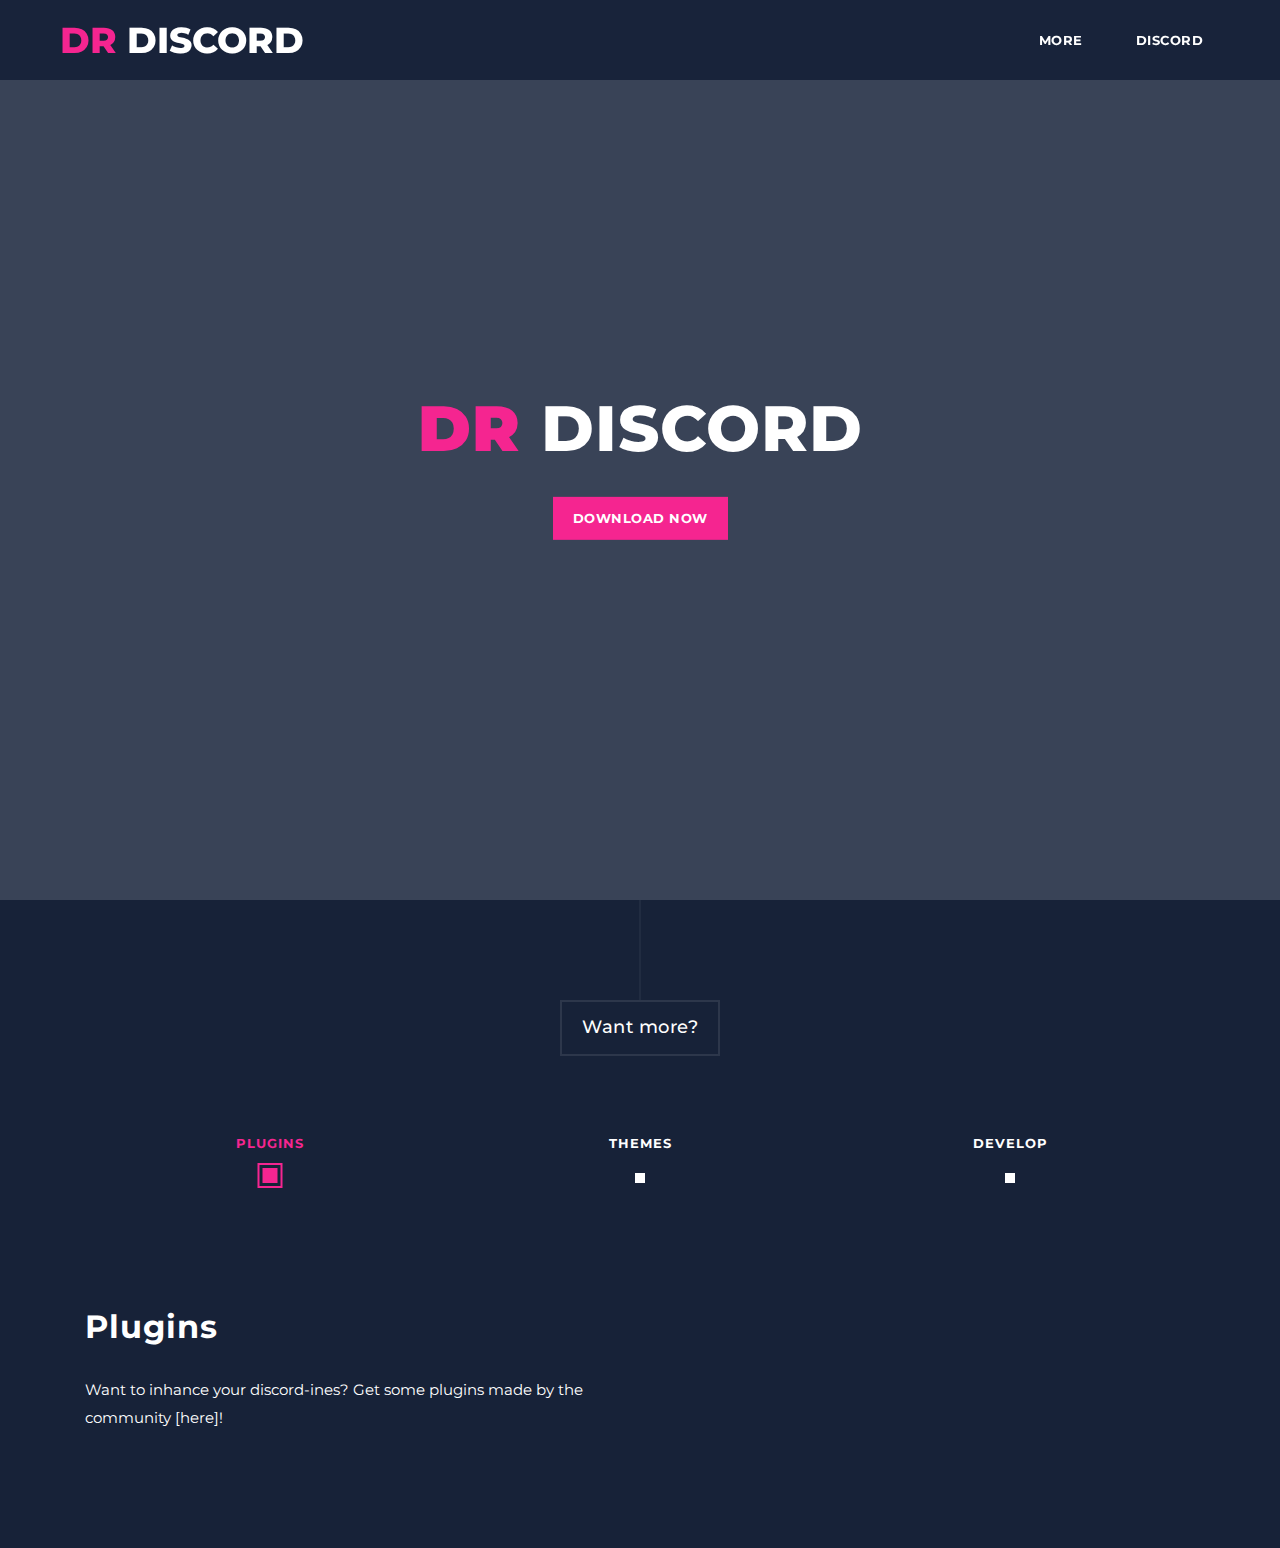
==== index.html @ 2502ea67 "Add files via upload" ====
<!DOCTYPE html>
<html lang="en">

  <head>

    <meta charset="utf-8">
    <meta name="viewport" content="width=device-width, initial-scale=1, shrink-to-fit=no">
    <meta name="description" content="">
    <meta name="author" content="">
    <link href="https://fonts.googleapis.com/css?family=Montserrat:100,200,300,400,500,600,700,800,900" rel="stylesheet">

    <title>Dr-Discord</title>
    
    <!-- Bootstrap core CSS -->
    <link href="vendor/bootstrap/css/bootstrap.min.css" rel="stylesheet">

    <!-- Additional CSS Files -->
    <link rel="stylesheet" href="assets/css/fontawesome.css">
    <link rel="stylesheet" href="assets/css/style.css">
    <link rel="stylesheet" href="assets/css/owl.css">
    <link rel="stylesheet" href="assets/css/lightbox.css">

  </head>

<body>

   
  <!--header-->
  <header class="main-header clearfix" role="header">
    <div class="logo">
      <a href="#"><em>DR</em> DISCORD</a>
    </div>
    <a href="#menu" class="menu-link"><i class="fa fa-  eeexbars"></i></a>
    <nav id="menu" class="main-nav" role="navigation">
      <ul class="main-menu">
        <li><a href="#section2">more</a></li>
        <li><a id="invite" href="#" class="external">Discord</a></li>
      </ul>
    </nav>
  </header>
  <section class="section main-banner" id="top" data-section="section1">
      <video autoplay muted loop id="bg-video">
          <source src="assets/images/course-video.mp4" type="video/mp4" />
      </video>

      <div class="video-overlay header-text">
          <div class="caption">
              <h2><em>DR</em> Discord</h2>
              <div class="main-button">
                  <div><a target='_blank' href="https://dr-discord.tk/download/">Download Now</a></div>
              </div>
          </div>
      </div>
  </section>
  <section class="section why-us" data-section="section2">
    <div class="container">
      <div class="row">
        <div class="col-md-12">
          <div class="section-heading">
            <h2>Want more?</h2>
          </div>
        </div>
        <div class="col-md-12">
          <div id='tabs'>
            <ul>
              <li><a href='#tabs-1'>Plugins</a></li>
              <li><a href='#tabs-2'>Themes</a></li>
              <li><a href='#tabs-3'>Develop</a></li>
            </ul>
            <section class='tabs-content'>
              <article id='tabs-1'>
                <div class="row">
                  <!-- <div class="col-md-6">
                    <img alt="">
                  </div> -->
                  <div class="col-md-6">
                    <h4>Plugins</h4>
                    <p>Want to inhance your discord-ines? Get some plugins made by the community [here]!</p>
                  </div>
                </div>
              </article>
              <article id='tabs-2'>
                <div class="row">
                  <!-- <div class="col-md-6">
                    <img  alt="">
                  </div> -->
                  <div class="col-md-6">
                    <h4>Themes</h4>
                    <p>Need a beatufull client? Choose from hundreds of themes that the community has made for free! [browse]</p>
                  </div>
                </div>
              </article>
              <article id='tabs-3'>
                <div class="row">
                  <!-- <div class="col-md-6">
                    <img alt="">
                  </div> -->
                  <div class="col-md-6">
                    <h4>Development</h4>
                    <p>Want to help test and developt with the growing development team? click [here] to get started!</p>
                  </div>
                </div>
              </article>
            </section>
          </div>
        </div>
      </div>
    </div>
  </section>
  <!-- Scripts -->
  <!-- Bootstrap core JavaScript -->
    <script src="vendor/jquery/jquery.min.js"></script>
    <script src="vendor/bootstrap/js/bootstrap.bundle.min.js"></script>

    <script src="assets/js/isotope.min.js"></script>
    <script src="assets/js/owl-carousel.js"></script>
    <script src="assets/js/lightbox.js"></script>
    <script src="assets/js/tabs.js"></script>
    <script src="assets/js/video.js"></script>
    <script src="assets/js/slick-slider.js"></script>
    <script src="assets/js/custom.js"></script>
    <script>
        $('.nav li:first').addClass('active');

        var showSection = function showSection(section, isAnimate) {
          var
          direction = section.replace(/#/, ''),
          reqSection = $('.section').filter('[data-section="' + direction + '"]'),
          reqSectionPos = reqSection.offset().top - 0;

          if (isAnimate) {
            $('body, html').animate({
              scrollTop: reqSectionPos },
            800);
          } else {
            $('body, html').scrollTop(reqSectionPos);
          }

        };

        var checkSection = function checkSection() {
          $('.section').each(function () {
            var
            $this = $(this),
            topEdge = $this.offset().top - 80,
            bottomEdge = topEdge + $this.height(),
            wScroll = $(window).scrollTop();
            if (topEdge < wScroll && bottomEdge > wScroll) {
              var
              currentId = $this.data('section'),
              reqLink = $('a').filter('[href*=\\#' + currentId + ']');
              reqLink.closest('li').addClass('active').
              siblings().removeClass('active');
            }
          });
        };

        $(window).scroll(function () {
          checkSection();
        });

        let outMost//bug: cant reopen after close
        document.getElementById("invite").onclick = () => {
          if (typeof outMost?.remove === "function") return outMost?.remove()
          outMost = document.createElement("div")
          outMost.id = "popout-invite"
          outMost.innerHTML = `<iframe id="popout-invite-iframe" src="https://discord.com/widget?id=864267123694370836&theme=dark" width="300" height="440" allowtransparency="true" frameborder="0" sandbox="allow-popups allow-popups-to-escape-sandbox allow-same-origin allow-scripts"></iframe>`
          document.body.appendChild(outMost)
          outMost.style.right = "-300px"
          outMost.style.transform = "translatex(0)"
          outMost.style.transition = "transform .3s"
          const iframe = document.getElementById("popout-invite-iframe")
          iframe.onload = () => outMost.style.transform = "translatex(-308px)"
          outMost.style.position = "fixed"
          outMost.style.top = "80px"
          nextTick(oneTimeEventListener, "click", () => {
            outMost.remove()
            outMost = null
          })
        }
    </script>
</body>
</html>
---- assets/css/style.css ----
@import url(fontawesome.css);
@import url("<link href="https://fonts.googleapis.com/css?family=Montserrat:100,200,300,400,500,600,700,800,900" rel="stylesheet">");
body {
    font-family: 'Montserrat', sans-serif;
}

/* Basic */

a {
	color: #3CF;
    text-decoration: none;
}

a:hover {
	color: #FC3;
    text-decoration: none;
}

ul {
    padding: 0px;
    margin: 0px;
    list-style: none;
}

p {
    font-size: 13px;
    line-height: 22px;
}


.section-heading {
    text-align: center;
    margin-bottom: 70px;
}

.section-heading h2:before {
    width: 1px;
    height: 100px;
    background-color: rgba(250,250,250,0.1);
    position: absolute;
    top: -102px;
    content: '';
    left: 50%;
    transform: translate(-50%);
}

.section-heading h2 {
    margin-top: 100px;
    position: relative;
    font-size: 18px;
    font-weight: 500;
    color: #fff;
    letter-spacing: 0.5px;
    display: inline-block;
    padding: 15px 20px;
    border: 2px solid rgba(250,250,250,0.1);
}


/* Buttons */

.main-button a {
    background-color: #f52590;
    color: #fff;
    font-size: 13px;
    text-transform: uppercase;
    letter-spacing: 0.5px;
    font-weight: 700;
    padding: 12px 20px;
    display: inline-block;
    outline: none;
}

a.menu-link { display: none; }

@media screen and (max-width: 950px) {
  a.menu-link {
    float: right;
    display: block;
    font-size: 36px;
    color: #fff;
    padding-right: 30px;
    padding-top: 15px;
  }
  nav[role="navigation"] {
    clear: both;
    -webkit-transition: all 0.3s ease-out;
    -moz-transition: all 0.3s ease-out;
    -ms-transition: all 0.3s ease-out;
    -o-transition: all 0.3s ease-out;
    transition: all 0.3s ease-out;
  }
  .js nav[role="navigation"] {
    overflow: hidden;
    max-height: 0;
  }
  nav[role="navigation"].active {
    max-height: 20em;
    height: 20em;
    overflow-y: scroll;
  }
  nav[role="navigation"] ul {
    top: 0;
    width: 100%;
    position: relative;
    margin: 0;
    padding: 0;
    border-top: 1px solid rgba(250,250,250,0.25);
    background-color: rgba(22,34,57,0.99);
  }
  nav[role="navigation"] li a {
    display: block;
    padding: 15px 0px;
    border-bottom: 1px solid rgba(250,250,250,0.25);
    text-align: center;
    color: #fff;
    font-size: 13px;
    text-transform: uppercase;
    font-weight: 700;
    line-height: 1.5;
  }
  nav[role="navigation"] li:hover a,
  nav[role="navigation"] li.active a {
      color: #f52590;
  }
  
  @media screen and (min-width: 951px) {
    .js nav[role="navigation"] {
      max-height: none;
    }

    nav[role="navigation"] li {
      display: inline-block;
      margin: 0 0.25em;
    }
    nav[role="navigation"] li a {
      border: 0;
    }
  }
}

/* Header */

@media screen and (max-width: 1050px) {
  .main-header .logo {
      padding-left: 30px!important;
  }

  .main-menu {
      padding-right: 30px!important;
  }

  .main-menu li {
      margin-left: 5px!important;
  }
}

.main-header {
    background-color: rgba(22,34,57,0.95);
    height: 80px;
    position: fixed;
    z-index: 12;
    width: 100%;
    top: 0;
}

.main-header .logo {
    float: left;
    line-height: 80px;
    padding-left: 60px;
}

.main-header .logo a {
    font-size: 36px;
    text-transform: uppercase;
    font-weight: 800;
    color: #fff;
}
.main-header .logo a em {
    font-style: normal;
    color: #f52590;
}

.main-menu {
    float: right;
    padding-right: 60px;
}

.main-menu li {
    display: inline-block;
    line-height: 79px;
    margin-left: 15px;
    position: relative;
}

.main-menu li:first-child {
    margin-left: 0px;
}

.main-menu li a {
    padding: 10px 15px;
    font-size: 13px;
    text-transform: uppercase;
    letter-spacing: 0.5px;
    font-weight: 700;
    color: #fff;
    border: 2px solid transparent;
    transition: all 0.5s;
}

.main-menu li.has-submenu a:after {
    content: '\f107';
    font-family: "FontAwesome";
    margin-left: 5px;
}

.main-menu li.has-submenu ul li a:after {
    display: none;
}

.main-menu li .sub-menu {
    position: absolute;
    width: 160px;
    background-color: #18233a;
    opacity: 0;
    visibility: hidden;
    transition: all 0.5s;
}

.main-menu li:hover .sub-menu {
    opacity: 1;
    visibility: visible;
}

.main-menu li .sub-menu li {
    display: block;
    line-height: 20px;
    margin-left: 0px;
    margin-bottom: 15px;
    padding-bottom: 15px;
    border-bottom: 1px solid #121b2f;
}

.main-menu li .sub-menu li:first-child {
    padding-top: 15px;
}

.main-menu li .sub-menu li:last-child {
    margin-bottom: 0px;
    border-bottom: none;
}

.main-menu li .sub-menu li a {
    font-size: 12px;
    font-weight: 500;
    padding: 0px 15px;
    letter-spacing: 0.5px;
    border: none;
    transition: all 0.5s;
}

.main-menu li .sub-menu li a:hover {
    color: #f52590;
    border: none;
}

.main-nav li:hover a,
.main-nav li.active a {
    border: 2px solid #f52590;
}

@media (max-width: 950px) {
  .main-nav li:hover a,
  .main-nav li.active a {
    border: 2px solid transparent;
    border-bottom: 1px solid rgba(250,250,250,0.25);
  }
}


/* Slider */

.main-banner {
  position: relative;
  max-height: 100%;
  overflow: hidden;
  margin-bottom: -7px;
}

#bg-video {
    min-width: 100%;
    min-height: 100vh;
    max-width: 100%;
    max-height: 100vh;
    object-fit: cover;
    z-index: -1;
}

#bg-video::-webkit-media-controls {
    display: none !important;
}

.video-overlay {
    position: absolute;
    background-color: rgba(22,34,57,0.85);
    top: 0;
    left: 0;
    bottom: 7px;
    width: 100%;
}

.main-banner .caption {
  text-align: center;
  position: absolute;
  width: 80%;
  left: 50%;
  top: 50%;
  transform: translate(-50%,-50%);
}

.main-banner .caption h6 {
  margin-top: 0px;
  font-size: 18px;
  text-transform: uppercase;
  font-weight: 600;
  color: #fff;
  letter-spacing: 1px;
}

.main-banner .caption h2 {
  margin-top: 30px;
  margin-bottom: 30px;
  font-size: 64px;
  text-transform: uppercase;
  font-weight: 800;
  color: #fff;
  letter-spacing: 1px;
}

.main-banner .caption h2 em {
  font-style: normal;
  color: #f52590;
  font-weight: 900;
}

@media screen and (max-width: 1180px) {

  .main-banner .caption h6 {
    font-weight: 500;
  }

  .main-banner .caption h2 {
    font-size: 58px;
  }

}
@media screen and (max-width: 767px) {

  .main-banner .caption h6 {
    font-weight: 500;
  }

  .main-banner .caption h2 {
    font-size: 36px;
  }

}


/* Features */

section.features .col-4 {
    padding-left: 0px;
    padding-right: 0px;
}

.features-post {
  position: relative;
  margin-bottom: 0px;
}

.features-thumb {
  overflow: hidden;
  position: relative;
}

.features-thumb img {
  width: 100%;
}

.features-content {
  position: absolute;
  bottom: 0;
  left: 0;
  width: 100%;
  background-color: #0c1228;
  color: #fff;
  padding: 40px;
}

.features-content:hover {
    background-color: #f52590;
    box-shadow: 0px 0px 30px rgba(0,0,0,0.5);
}

.features-content h4 {
    font-size: 16px;
    text-transform: uppercase;
    font-weight: 700;
    color: #fff;
    letter-spacing: 1px;
    margin-bottom: 0px;
}

.features-content h4 i {
    margin-right: 15px;
    font-size: 24px;
}

.features-content p {
    margin-bottom: 0px;
}

.features-content a {
  margin-top: 15px;
  display: inline-block;
  text-transform: uppercase;
  color: #fff;
  letter-spacing: 0.5px;
  font-weight: 700;
  font-size: 14px;
  border-bottom: 2px solid #fff;
}

.features-content p.hidden-sm {
  display: none;
}

.second-features,
.third-features {
    border-left: 1px solid rgba(250,250,250,0.1);
}

.content-hide {
  margin-top: 15px;
  display: none;
}

.content-hide p {
  color: #fff;
}

@media screen and (max-width: 767px) {

  .features-content {
    padding: 15px;
  }
  .features-content h4 i {
    display: block;
    margin-bottom: 10px;
  }
  .features-content h4 {
    font-size: 14px;
  }
  .features-content p {
    display: none;
  }
  .features-content p.hidden-sm {
    display: block;
  }
  .features-content a {
    letter-spacing: 0px;
    font-size: 13px;
    font-weight: 600;
  }

}



/* Why Choosing Us */

section.why-us {
    background-image: url(../images/choosing-bg.jpg);
    background-color: #172238;
    background-repeat: no-repeat;
    background-size: cover;
    padding-bottom: 100px;
}

#tabs {
  text-align: center;
}
#tabs ul {
  margin: 0;
  padding: 0;
  -webkit-column-count: 3;
  -moz-column-count: 3;
  column-count: 3;
  -webkit-column-gap: 0;
  -moz-column-gap: 0;
  column-gap: 0;
}
#tabs ul::after {
  clear: both;
  content: "";
  display: table;
}
#tabs ul li {
  display: block;
  font-weight: 400;
  font-size: 1.2em;
  letter-spacing: 1px;
  text-align: center;
}
#tabs ul li a {
  display: block;
  font-size: 13px;
  font-weight: 700;
  letter-spacing: 1px;
  cursor: pointer;
  outline: 0;
  padding-bottom: 30px;
  color: #fff;
  text-decoration: none;
  text-transform: uppercase;
  position: relative;
}
#tabs ul li a:after {
    transition: all 0.3s;
    width: 10px;
    height: 10px;
    background-color: #fff;
    content: '';
    position: absolute;
    left: 50%;
    transform: translate(-50%);
    bottom: 0;
}
#tabs ul li a:before {
    transition: all 0.3s;
    width: 25px;
    height: 25px;
    border: 2px solid transparent;
    background-color: transparent;
    content: '';
    position: absolute;
    left: 50%;
    transform: translate(-50%);
    bottom: -5px;
}
#tabs ul li span {
  display: block;
  margin-bottom: 0.75em;
}
#tabs ul .ui-tabs-active {
}
#tabs ul .ui-tabs-active a {
  color: #f52590;
}
#tabs ul .ui-tabs-active a:after {
  background-color: #f52590;
  width: 15px;
  height: 15px;
}
#tabs ul .ui-tabs-active a:before {
  border-color: #f52590;
}
#tabs h4 {
    margin-top: 60px;
    font-size: 32px;
    font-weight: 700;
    letter-spacing: 1px;
    color: #fff;
    margin-bottom: 30px;
}

#tabs p {
    color: #fff;
    font-size: 15px;
    line-height: 28px;
}

.tabs-content {
    margin-top: 60px;
    text-align: left;
}

@media screen and (max-width: 767px) {
  
  .tabs-content {
      text-align: center;
  }

}

.tabs-content img {
    width: 100%;
    overflow: hidden;
    padding-right: 45px;
}

@media screen and (max-width: 767px) {

  .tabs-content img {
      padding-right: 0px;
  }

}


/* Coming Soon */

section.coming-soon {
    background-image: url(../images/coming-soon-bg.jpg);
    background-repeat: no-repeat;
    background-size: cover;
    background-color: #172238;
    padding: 120px 0px;
}

section.coming-soon .continer .counter div {
  display: inline-block;
}
section.coming-soon .continer h4 {
    margin-top: 100px;
    font-size: 30px;
    color: #fff;
    font-weight: 800;
    letter-spacing: 0.5px;
    line-height: 40px;
    margin-bottom: 50px;
}
section.coming-soon .continer h4 em {
    font-style: normal;
    color: #f52590;
}

@media screen and (max-width: 767px) {

  section.coming-soon .continer h4 {
    text-align: center;
  }

}

section.coming-soon .continer .counter .days,
section.coming-soon .continer .counter .hours,
section.coming-soon .continer .counter .minutes,
section.coming-soon .continer .counter .seconds {
  width: 22%;
  height: 140px;
  float: left;
  text-align: center;
  font-size: 48px;
  font-weight: 800;
  letter-spacing: 1px;
  color: #fff;
  background-color: rgba(250,250,250,0.1);
}
@media screen and (max-width: 992px) {

  section.coming-soon .continer .counter .days,
  section.coming-soon .continer .counter .hours,
  section.coming-soon .continer .counter .minutes,
  section.coming-soon .continer .counter .seconds {
    font-size: 26px;
  }

  section.coming-soon .continer .counter .days .value,
  section.coming-soon .continer .counter .hours .value,
  section.coming-soon .continer .counter .minutes .value,
  section.coming-soon .continer .counter .seconds .value {
      margin-top: 40px!important;
  }

  section.coming-soon .continer .counter span {
      font-size: 14px!important;
  }

}
section.coming-soon .continer .counter .days,
section.coming-soon .continer .counter .hours,
section.coming-soon .continer .counter .minutes {
    margin-right: 4%;
}
section.coming-soon .continer .counter .days .value,
section.coming-soon .continer .counter .hours .value,
section.coming-soon .continer .counter .minutes .value,
section.coming-soon .continer .counter .seconds .value {
    margin-top: 15px;
    display: block;
    width: 100%;
}

section.coming-soon .continer .counter span {
    font-size: 18px;
    text-transform: uppercase;
    color: #f52590;
    font-weight: 500;
    letter-spacing: 1px;
    margin-top: 0px;
    display: block;
}

section.coming-soon .right-content {
    margin-left: 30px;
}

@media screen and (max-width: 767px) {

  section.coming-soon .right-content {
      margin-top: 60px;
      margin-left: 0px;
  }

}

section.coming-soon .top-content {
    margin-bottom: -8px;
}

section.coming-soon .top-content h6 {
    font-size: 14px;
    color: #fff;
    background-color: rgba(250,250,250,0.2);
    padding: 40px;
    text-align: center;
    line-height: 24px;
}

section.coming-soon .top-content h6 em {
    font-style: normal;
    font-weight: 600;
}

section.coming-soon form {
    background-color: rgba(250,250,250,0.1);
    padding: 60px 40px;
    width: 100%;
    text-align: center;
}

section.coming-soon form input {
    width: 100%;
    height: 40px;
    background-color: rgba(250,250,250,0.1);
    border-radius: 0px;
    border: none;
    outline: none;
    color: #fff;
    font-size: 13px;
    margin-bottom: 20px;
    letter-spacing: 0.5px;
}

section.coming-soon form input:focus {
    outline: none;
    border: none;
    box-shadow: none;
    color: #fff;
    background-color: rgba(250,250,250,0.1);
}

section.coming-soon form::placeholder { color: #fff }
section.coming-soon form input::placeholder { color: #fff; }
section.coming-soon form input::placeholder { color: #fff; }

section.coming-soon form button {
    margin-top: 10px;
    background-color: #f52590;
    color: #fff;
    font-size: 13px;
    text-transform: uppercase;
    letter-spacing: 0.5px;
    font-weight: 700;
    padding: 12px 20px;
    display: inline-block;
    outline: none;
    box-shadow: none;
    border: none;
}



/* Courses */

section.courses {
    background-image: url(../images/choosing-bg.jpg);
    background-repeat: no-repeat;
    background-size: cover;
    background-color: #172238;
    padding-bottom: 100px;
    padding: 0px 30px 100px 30px;
}

section.courses .item img {
    border-top-right-radius: 5px;
    border-top-left-radius: 5px;
}

section.courses .item .down-content {
    padding: 30px;
    background-color: #fff;
    border-bottom-right-radius: 5px;
    border-bottom-left-radius: 5px;
}

section.courses .item .down-content h4 {
    font-size: 16px;
    text-transform: uppercase;
    color: #1e1e1e;
    letter-spacing: 0.5px;
    font-weight: 700;
    margin-top: 0px;
    margin-bottom: 20px;
}

section.courses .item .down-content p {
    margin-bottom: 25px;
}

section.courses .item .down-content img {
    width: 40px;
    border: 2px solid #f52590;
    border-radius: 50%;
    text-align: left;
    display: inline-block;
}

section.courses .item .down-content .text-button-pay {
    float: right;
    display: inline-block;
    margin-top: -30px;
}

section.courses .item .down-content .text-button-pay a {
    color: #f52590;
    font-size: 13px;
}

section.courses .item .down-content .text-button-free {
    float: right;
    display: inline-block;
    margin-top: -30px;
}

section.courses .item .down-content .text-button-free a {
    color: #7a7a7a;
    font-size: 13px;
}

section.courses .owl-carousel .owl-nav {
    display: none;
}

section.courses .owl-carousel .owl-dots {
    text-align: center;
}

section.courses .owl-carousel button.owl-dot {
    width: 10px;
    height: 10px;
    background-color: #fff;
    margin: 50px 10px 0px 10px;
    outline: none;
}
section.courses .owl-carousel button.active {
    background-color: #f52590;
}





/* Video */

section.video {
    background-image: url(../images/video-bg.jpg);
    background-repeat: no-repeat;
    background-size: cover;
    background-color: #172238;
    padding: 120px 0px;
}

section.video .left-content {
  color: #fff;
}

section.video .left-content span {
  text-transform: uppercase;
  font-size: 14px;
  letter-spacing: 0.5px;
}

section.video .left-content h4 {
    margin-top: 20px;
    font-size: 30px;
    color: #fff;
    font-weight: 800;
    letter-spacing: 0.5px;
    line-height: 40px;
    margin-bottom: 20px;
}
section.video .left-content h4 em {
    font-style: normal;
    color: #f52590;
}

section.video .left-content .main-button {
  margin-top: 30px;
}

.video-item {
  position: relative;
  width: 100%;
  max-width: 600px;
  margin: 0px auto 0;
}

@media screen and (max-width: 767px) {

  section.video .left-content {
    margin-bottom: 45px;
  }

  section.video .first-item .first-content h4,
  section.video .second-item .second-content h4 {
    text-align: center;
  }

}

.video-item figure {
  position: relative;
  width: 100%;
  font-size: 0;
}
.video-item figure img {
  width: 100%;
}
.video-item figure a:before {
  content: '';
  position: absolute;
  bottom: 10px;
  right: 15px;
  width: 60px;
  height: 60px;
  margin-top: -32.5px;
  margin-left: -32.5px;
  border-radius: 50%;
  background-color: #f52590;
  z-index: 10;
}
.video-item figure a:after {
  content: '';
  position: absolute;
  bottom: 27.5px;
  right: 20px;
  margin-top: -12.5px;
  margin-left: -7px;
  border: solid 13px transparent;
  border-left: solid 20px;
  border-left-color: #fff;
  z-index: 10;
}
.video-item figure a:hover:before {
  background-color: #f52590;
}

.video-item .video-caption {
    position: absolute;
    z-index: 10;
    background-color: rgba(250,250,250,0.75);
    height: 80px;
    width: 100%;
    padding: 27px 30px;
    bottom: 0;
}

.video-item .video-caption h4 {
    font-size: 20px;
    text-transform: uppercase;
    font-weight: 700;
    letter-spacing: 1px;
}

/* Magnific Popup CSS */
.mfp-bg {
  top: 0;
  left: 0;
  width: 100%;
  height: 100%;
  z-index: 1042;
  overflow: hidden;
  position: fixed;
  background: #0b0b0b;
  opacity: 0.8;
}

.mfp-wrap {
  top: 0;
  left: 0;
  width: 100%;
  height: 100%;
  z-index: 1043;
  position: fixed;
  outline: none !important;
  -webkit-backface-visibility: hidden;
}

.mfp-container {
  text-align: center;
  position: absolute;
  width: 100%;
  height: 100%;
  left: 0;
  top: 0;
  padding: 0 8px;
  box-sizing: border-box;
}

.mfp-container:before {
  content: '';
  display: inline-block;
  height: 100%;
  vertical-align: middle;
}

.mfp-align-top .mfp-container:before {
  display: none;
}

.mfp-content {
  position: relative;
  display: inline-block;
  vertical-align: middle;
  margin: 0 auto;
  text-align: left;
  z-index: 1045;
}

.mfp-inline-holder .mfp-content,
.mfp-ajax-holder .mfp-content {
  width: 100%;
  cursor: auto;
}

.mfp-ajax-cur {
  cursor: progress;
}

.mfp-zoom-out-cur, .mfp-zoom-out-cur .mfp-image-holder .mfp-close {
  cursor: -moz-zoom-out;
  cursor: -webkit-zoom-out;
  cursor: zoom-out;
}

.mfp-zoom {
  cursor: pointer;
  cursor: -webkit-zoom-in;
  cursor: -moz-zoom-in;
  cursor: zoom-in;
}

.mfp-auto-cursor .mfp-content {
  cursor: auto;
}

.mfp-close,
.mfp-arrow,
.mfp-preloader,
.mfp-counter {
  -webkit-user-select: none;
  -moz-user-select: none;
  user-select: none;
}

.mfp-loading.mfp-figure {
  display: none;
}

.mfp-hide {
  display: none !important;
}

.mfp-preloader {
  color: #CCC;
  position: absolute;
  top: 50%;
  width: auto;
  text-align: center;
  margin-top: -0.8em;
  left: 8px;
  right: 8px;
  z-index: 1044;
}

.mfp-preloader a {
  color: #CCC;
}

.mfp-preloader a:hover {
  color: #FFF;
}

.mfp-s-ready .mfp-preloader {
  display: none;
}

.mfp-s-error .mfp-content {
  display: none;
}

button.mfp-close,
button.mfp-arrow {
  overflow: visible;
  cursor: pointer;
  background: transparent;
  border: 0;
  -webkit-appearance: none;
  display: block;
  outline: none;
  padding: 0;
  z-index: 1046;
  box-shadow: none;
  touch-action: manipulation;
}

button::-moz-focus-inner {
  padding: 0;
  border: 0;
}

.mfp-close {
  width: 44px;
  height: 44px;
  line-height: 44px;
  position: absolute;
  right: 0;
  top: 0;
  text-decoration: none;
  text-align: center;
  opacity: 0.65;
  padding: 0 0 18px 10px;
  color: #FFF;
  font-style: normal;
  font-size: 28px;
  font-family: Arial, Baskerville, monospace;
}

.mfp-close:hover,
.mfp-close:focus {
  opacity: 1;
}

.mfp-close:active {
  top: 1px;
}

.mfp-close-btn-in .mfp-close {
  color: #333;
}

.mfp-image-holder .mfp-close,
.mfp-iframe-holder .mfp-close {
  color: #FFF;
  right: -6px;
  text-align: right;
  padding-right: 6px;
  width: 100%;
}

.mfp-counter {
  position: absolute;
  top: 0;
  right: 0;
  color: #CCC;
  font-size: 12px;
  line-height: 18px;
  white-space: nowrap;
}

.mfp-arrow {
  position: absolute;
  opacity: 0.65;
  margin: 0;
  top: 50%;
  margin-top: -55px;
  padding: 0;
  width: 90px;
  height: 110px;
  -webkit-tap-highlight-color: transparent;
}

.mfp-arrow:active {
  margin-top: -54px;
}

.mfp-arrow:hover,
.mfp-arrow:focus {
  opacity: 1;
}

.mfp-arrow:before,
.mfp-arrow:after {
  content: '';
  display: block;
  width: 0;
  height: 0;
  position: absolute;
  left: 0;
  top: 0;
  margin-top: 35px;
  margin-left: 35px;
  border: medium inset transparent;
}

.mfp-arrow:after {
  border-top-width: 13px;
  border-bottom-width: 13px;
  top: 8px;
}

.mfp-arrow:before {
  border-top-width: 21px;
  border-bottom-width: 21px;
  opacity: 0.7;
}

.mfp-arrow-left {
  left: 0;
}

.mfp-arrow-left:after {
  border-right: 17px solid #FFF;
  margin-left: 31px;
}

.mfp-arrow-left:before {
  margin-left: 25px;
  border-right: 27px solid #3F3F3F;
}

.mfp-arrow-right {
  right: 0;
}

.mfp-arrow-right:after {
  border-left: 17px solid #FFF;
  margin-left: 39px;
}

.mfp-arrow-right:before {
  border-left: 27px solid #3F3F3F;
}

.mfp-iframe-holder {
  padding-top: 40px;
  padding-bottom: 40px;
}

.mfp-iframe-holder .mfp-content {
  line-height: 0;
  width: 100%;
  max-width: 900px;
}

.mfp-iframe-holder .mfp-close {
  top: -40px;
}

.mfp-iframe-scaler {
  width: 100%;
  height: 0;
  overflow: hidden;
  padding-top: 56.25%;
}

.mfp-iframe-scaler iframe {
  position: absolute;
  display: block;
  top: 0;
  left: 0;
  width: 100%;
  height: 100%;
  box-shadow: 0 0 8px rgba(0, 0, 0, 0.6);
  background: #000;
}

/* Main image in popup */
img.mfp-img {
  width: auto;
  max-width: 100%;
  height: auto;
  display: block;
  line-height: 0;
  box-sizing: border-box;
  padding: 40px 0 40px;
  margin: 0 auto;
}

/* The shadow behind the image */
.mfp-figure {
  line-height: 0;
}

.mfp-figure:after {
  content: '';
  position: absolute;
  left: 0;
  top: 40px;
  bottom: 40px;
  display: block;
  right: 0;
  width: auto;
  height: auto;
  z-index: -1;
  box-shadow: 0 0 8px rgba(0, 0, 0, 0.6);
  background: #444;
}

.mfp-figure small {
  color: #BDBDBD;
  display: block;
  font-size: 12px;
  line-height: 14px;
}

.mfp-figure figure {
  margin: 0;
}

.mfp-bottom-bar {
  margin-top: -36px;
  position: absolute;
  top: 100%;
  left: 0;
  width: 100%;
  cursor: auto;
}

.mfp-title {
  text-align: left;
  line-height: 18px;
  color: #F3F3F3;
  word-wrap: break-word;
  padding-right: 36px;
}

.mfp-image-holder .mfp-content {
  max-width: 100%;
}

.mfp-gallery .mfp-image-holder .mfp-figure {
  cursor: pointer;
}

@media screen and (max-width: 800px) and (orientation: landscape), screen and (max-height: 300px) {
  /**
       * Remove all paddings around the image on small screen
       */
  .mfp-img-mobile .mfp-image-holder {
    padding-left: 0;
    padding-right: 0;
  }

  .mfp-img-mobile img.mfp-img {
    padding: 0;
  }

  .mfp-img-mobile .mfp-figure:after {
    top: 0;
    bottom: 0;
  }

  .mfp-img-mobile .mfp-figure small {
    display: inline;
    margin-left: 5px;
  }

  .mfp-img-mobile .mfp-bottom-bar {
    background: rgba(0, 0, 0, 0.6);
    bottom: 0;
    margin: 0;
    top: auto;
    padding: 3px 5px;
    position: fixed;
    box-sizing: border-box;
  }

  .mfp-img-mobile .mfp-bottom-bar:empty {
    padding: 0;
  }

  .mfp-img-mobile .mfp-counter {
    right: 5px;
    top: 3px;
  }

  .mfp-img-mobile .mfp-close {
    top: 0;
    right: 0;
    width: 35px;
    height: 35px;
    line-height: 35px;
    background: rgba(0, 0, 0, 0.6);
    position: fixed;
    text-align: center;
    padding: 0;
  }
}
@media all and (max-width: 900px) {
  .mfp-arrow {
    -webkit-transform: scale(0.75);
    transform: scale(0.75);
  }

  .mfp-arrow-left {
    -webkit-transform-origin: 0;
    transform-origin: 0;
  }

  .mfp-arrow-right {
    -webkit-transform-origin: 100%;
    transform-origin: 100%;
  }

  .mfp-container {
    padding-left: 6px;
    padding-right: 6px;
  }
}



/* Contact */

section.contact {
    background-image: url(../images/contact-bg.jpg);
    background-repeat: no-repeat;
    background-size: cover;
    background-color: #172238;
    padding-bottom: 120px;
}


section.contact form {
    background-color: rgba(250,250,250,0.1);
    padding: 30px;
    width: 100%;
}


@media screen and (max-width: 767px) {  
  section.contact form {
      margin-bottom: 30px;
  }
}

section.contact form input {
    width: 100%;
    height: 40px;
    background-color: rgba(250,250,250,0.1);
    border-radius: 0px;
    border: none;
    outline: none;
    color: #fff;
    font-size: 13px;
    margin-bottom: 30px;
    letter-spacing: 0.5px;
}

section.contact form textarea {
    width: 100%;
    height: 220px;
    max-height: 280px;
    min-height: 220px;
    background-color: rgba(250,250,250,0.1);
    border-radius: 0px;
    border: none;
    outline: none;
    color: #fff;
    font-size: 13px;
    margin-bottom: 30px;
    letter-spacing: 0.5px;
}

section.contact form input:focus,
section.contact form textarea:focus {
    outline: none;
    border: none;
    box-shadow: none;
    color: #fff;
    background-color: rgba(250,250,250,0.1);
}

section.contact form::placeholder { color: #fff }
section.contact form input::placeholder { color: #fff; }
section.contact form input::placeholder { color: #fff; }

section.contact form::placeholder { color: #fff }
section.contact form textarea::placeholder { color: #fff; }
section.contact form textarea::placeholder { color: #fff; }

section.contact form button {
    background-color: #f52590;
    color: #fff;
    font-size: 13px;
    text-transform: uppercase;
    letter-spacing: 0.5px;
    font-weight: 700;
    padding: 12px 20px;
    display: inline-block;
    outline: none;
    box-shadow: none;
    border: none;
}

/* Footer */

footer {
    background-color: #152036;
    text-align: center;
}

footer p {
    margin-bottom: 0px;
    padding: 25px 0px;
    color: #fff;
    font-size: 13px;
    text-transform: uppercase;
    font-weight: 600;
    letter-spacing: 0.5px;
}

footer p a,
footer p a:hover {
    color: #f52590;
}

@media screen and (max-width: 992px) {
  .features { background-color: #0c1228; }
  .features-content { position: relative; }
  .features-post { border-left: 0 }
}

@media screen and (max-width: 950px) {
  .main-menu { padding-right: 0!important; }
  .main-header .logo {
    line-height: 73px;
  }
  .main-menu li {
    display: block;
    line-height: 1;
    margin-left: 0 !important;
  }

  .main-menu li .sub-menu {
    opacity: 1;
    visibility: visible;
    position: static;
    margin-left: auto;
    margin-right: auto;
    width: 100%;
  }
  .main-menu li .sub-menu li:last-child {
    border-bottom: 1px solid rgba(250,250,250,0.25);
  }
}

@media screen and (max-width: 950px) and (max-height: 400px) {
  nav[role="navigation"].active {
    max-height: calc(80px + 100vh);
    overflow-y: auto;
  }
}

@media screen and (max-width: 767px) {
  footer p {
    font-size: 12px;
    font-weight: 600;
    letter-spacing: 0.25px;
  }
}
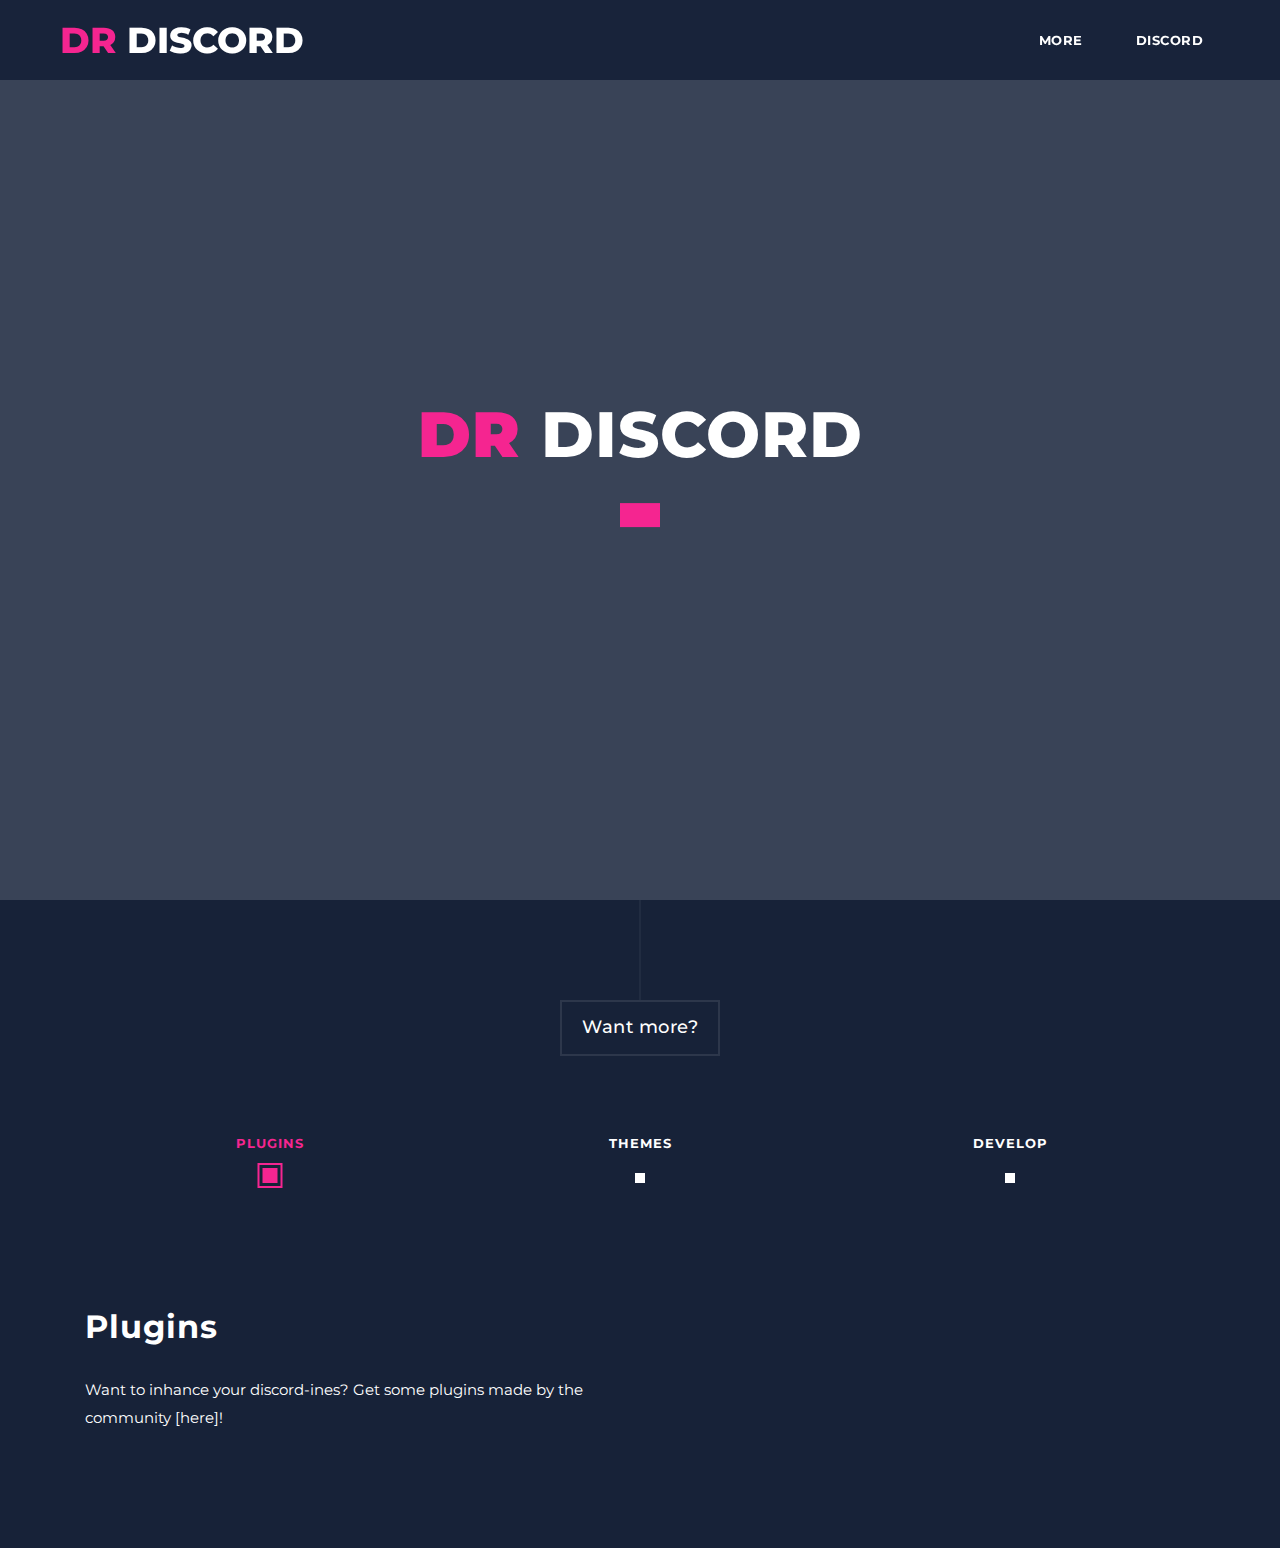
==== commit f29999fb: "Update index.html" ====
--- a/index.html
+++ b/index.html
@@ -47,7 +47,7 @@
           <div class="caption">
               <h2><em>DR</em> Discord</h2>
               <div class="main-button">
-                  <div><a target='_blank' href="https://dr-discord.tk/download/">Download Now</a></div>
+                  <div><a onclick='javascript:lightbox()'></a></div>
               </div>
           </div>
       </div>
@@ -180,4 +180,4 @@
         }
     </script>
 </body>
-</html>+</html>
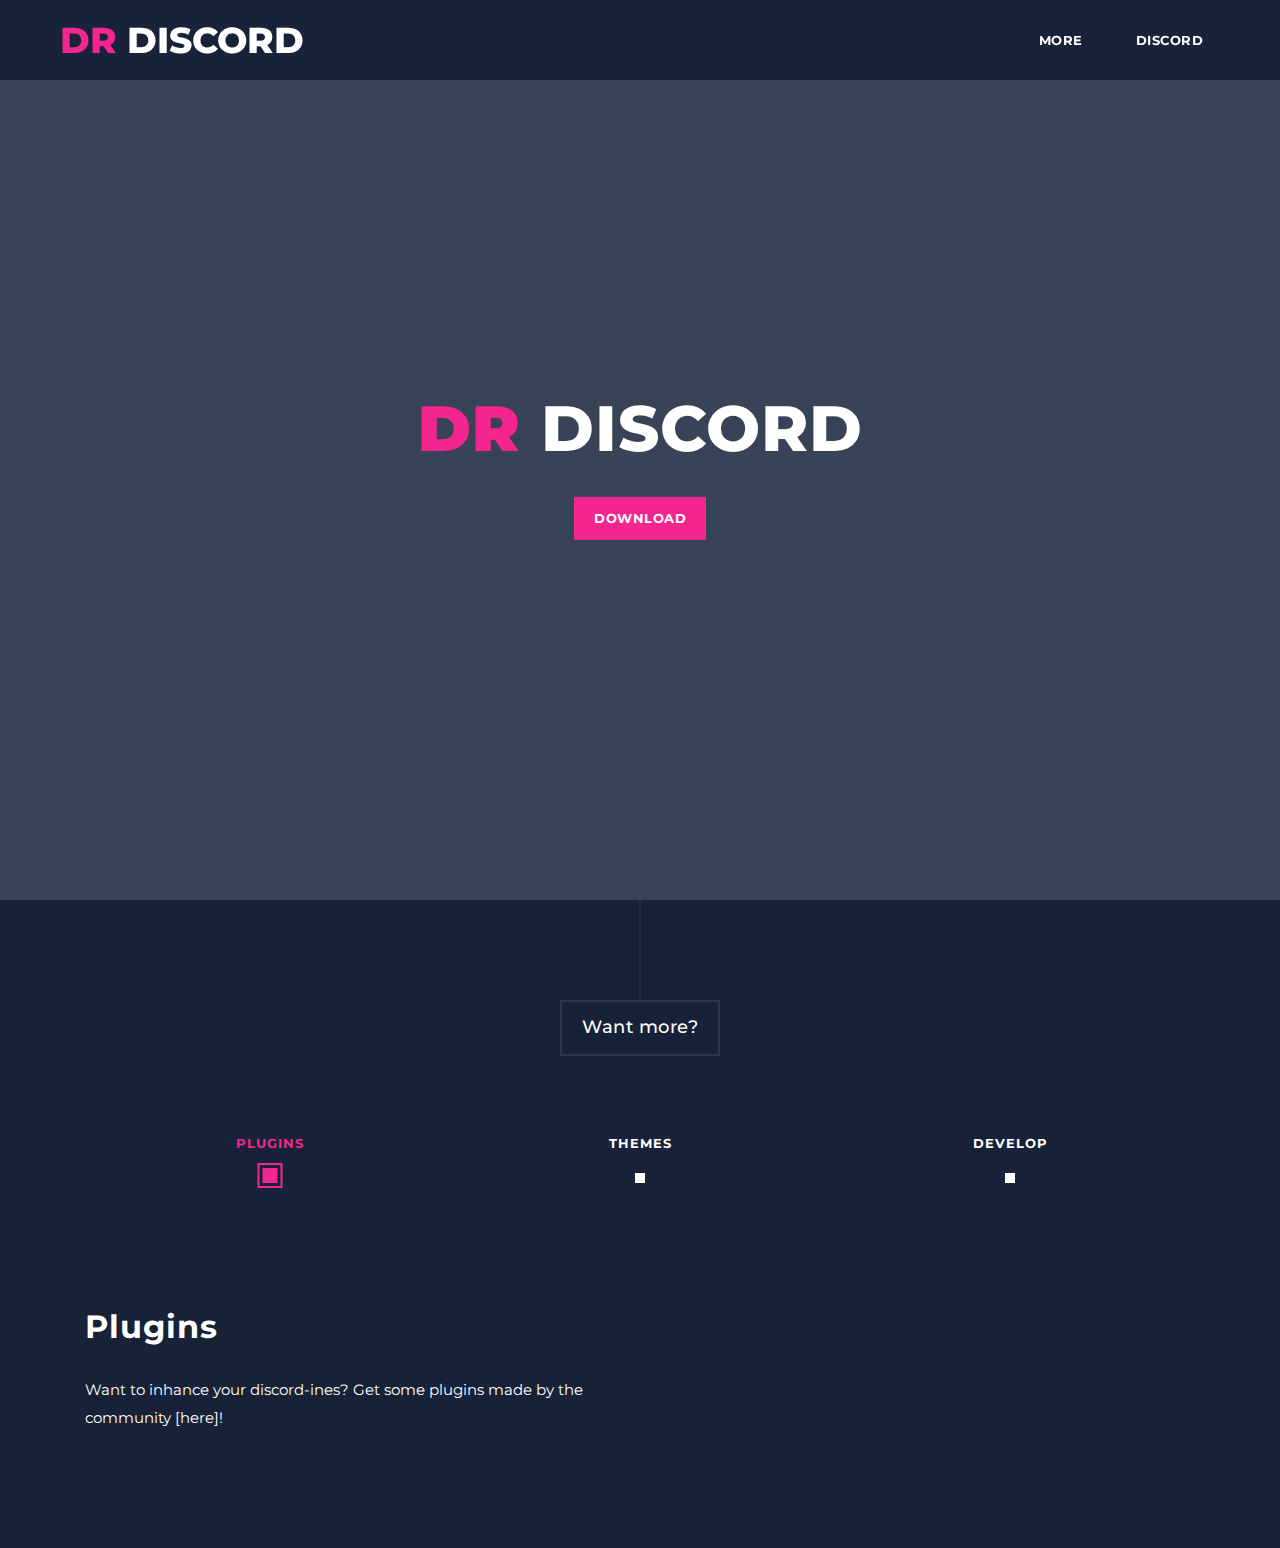
==== commit 22e05af3: "Update index.html" ====
--- a/index.html
+++ b/index.html
@@ -47,7 +47,7 @@
           <div class="caption">
               <h2><em>DR</em> Discord</h2>
               <div class="main-button">
-                  <div><a onclick='javascript:lightbox()'></a></div>
+                  <div><a href='javascript:lightbox()'>Download</a></div>
               </div>
           </div>
       </div>
@@ -179,5 +179,117 @@
           })
         }
     </script>
+  <script>
+    async function getRelease(os){
+x=await fetch('https://api.github.com/repos/dr-discord/installer/releases').then(r=>r.json()).then(j=>j)
+return x[0].assets.find(e=>e.name.includes(os))}
+
+async function lightbox(){
+x=navigator.platform;
+y=await getRelease(x.includes`Win`?'win':(x.includes`Mac`?'mac':'linux'))
+	if(!document.getElementById('popoutStyle')){
+		const style = document.createElement('style');
+		style.id='popoutStyle'
+		style.innerText=`
+		.lb-popup{
+		    position: absolute;
+		    inset: 0;
+		    display: flex;
+		    align-items: center;
+		    justify-content: center;
+		    z-index: 10000;
+		}
+		.lb-bg{
+		    position: absolute;
+	   	 	inset: 0;
+	   	 	background: #0000008f;
+		}
+		.lb-main{
+			width: 350px;
+	   		height: 450px;
+		    background: rgb(24 35 58);
+		    z-index: 1;
+		    border-radius: 10px;
+	    	box-shadow: 4px 4px 20px 0px #00000085;
+	    	overflow: hidden;
+	    	display: flex;
+		    flex-direction: column;
+		    align-items: center;
+		}
+		.lb-main>.body{
+			background:rgb(57 67 87);
+		    width: 100%;
+		    height: 100%;
+		    padding: 5px;
+    		color: white;
+		}
+		.lb-main h2{
+			color:white;
+			font-size: 36px;
+		    font-weight: 700;
+		}
+		.lb-main em{
+			font-style: normal;
+		    color: #f52590;
+		    font-weight: 900;
+		}
+		.lb-main a.download{
+		    background-color: #f52590;
+		    color: #fff;
+		    font-size: 13px;
+		    text-transform: uppercase;
+		    letter-spacing: 0.5px;
+		    font-weight: 700;
+		    padding: 12px 20px;
+		    display: inline-block;
+		    outline: none;
+		}
+		`.replaceAll('\n','');
+		document.head.appendChild(style);
+	}
+
+	const br = document.createElement('br')
+	const lb = document.createElement('div')
+	lb.className='lb-popup'
+	const bg = document.createElement('div')
+	bg.className='lb-bg'
+	bg.addEventListener('click',removeLb)
+	const main = document.createElement('div')
+	main.className='lb-main'
+	const title = document.createElement('h2')
+	title.appendChild((()=>{x=document.createElement('em');x.innerText='DR';return x})())
+	title.appendChild((()=>{x=document.createTextNode('DISCORD');return x})())
+	main.appendChild(title)
+	const body = document.createElement('div')
+	body.className='body'
+	const osName = document.createElement('h4')
+	osName.innerText=y.name.includes`win`?'Windows':(y.name.includes`mac`?'MacOS':'Lynux')
+	body.appendChild(osName);
+	const description = document.createElement('p')
+	description.innerText=`click the button down below to downlaod the dr.discord installer for this OS.`
+	body.appendChild(description);
+	const downloadButton = document.createElement('a')
+	downloadButton.className='download';
+	downloadButton.target='_blank';
+	downloadButton.href=y.browser_download_url;
+	downloadButton.innerText='download';
+	body.appendChild(downloadButton);
+	body.appendChild(br);
+	const altDownloadButton = document.createElement('a');
+	altDownloadButton.target='_blank';
+	altDownloadButton.href='https://github.com/Dr-Discord/installer/releases';
+	altDownloadButton.innerText='or download from git';
+	body.appendChild(altDownloadButton);
+	main.appendChild(body);
+
+	function removeLb(){
+		lb.parentElement.removeChild(lb)
+	}
+
+	lb.appendChild(bg)
+	lb.appendChild(main)
+	document.body.appendChild(lb)
+}
+</script>
 </body>
 </html>
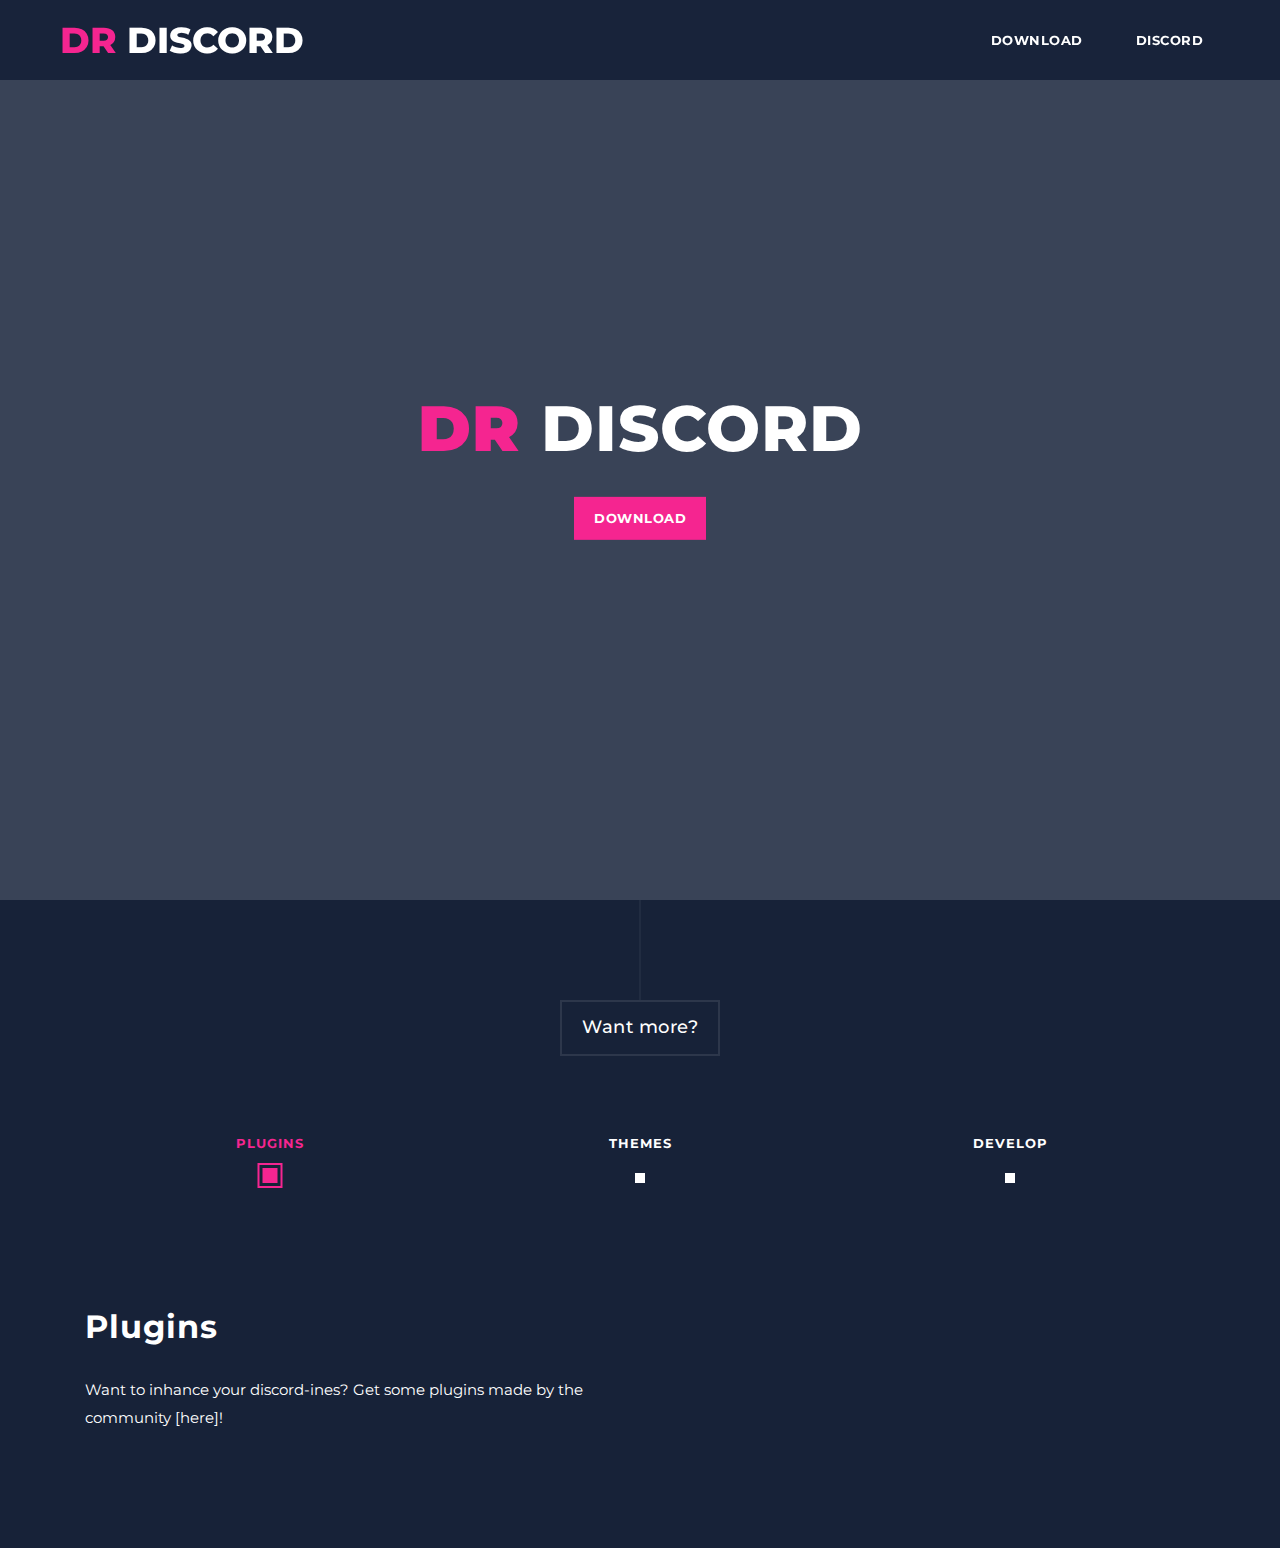
==== commit a7d8fcde: "Update index.html" ====
--- a/index.html
+++ b/index.html
@@ -33,7 +33,7 @@
     <a href="#menu" class="menu-link"><i class="fa fa-  eeexbars"></i></a>
     <nav id="menu" class="main-nav" role="navigation">
       <ul class="main-menu">
-        <li><a href="#section2">more</a></li>
+        <li><a target="_blank" href="https://github.com/Dr-Discord/Discord-Re-envisioned/releases">download</a></li>
         <li><a id="invite" href="#" class="external">Discord</a></li>
       </ul>
     </nav>
@@ -180,7 +180,7 @@
         }
     </script>
   <script>
-    async function getRelease(os){
+async function getRelease(os){
 x=await fetch('https://api.github.com/repos/dr-discord/installer/releases').then(r=>r.json()).then(j=>j)
 return x[0].assets.find(e=>e.name.includes(os))}
 
@@ -192,7 +192,7 @@
 		style.id='popoutStyle'
 		style.innerText=`
 		.lb-popup{
-		    position: absolute;
+		    position: fixed;
 		    inset: 0;
 		    display: flex;
 		    align-items: center;
@@ -217,16 +217,21 @@
 		    align-items: center;
 		}
 		.lb-main>.body{
-			background:rgb(57 67 87);
+		    background: rgb(57 67 87);
 		    width: 100%;
 		    height: 100%;
-		    padding: 5px;
-    		color: white;
+		    padding: 20px;
+		    color: white;
+		    display: flex;
+		    flex-direction: column;
+		    align-items: center;
+		    justify-content: space-around;
 		}
 		.lb-main h2{
 			color:white;
 			font-size: 36px;
 		    font-weight: 700;
+		    margin: 1rem;
 		}
 		.lb-main em{
 			font-style: normal;
